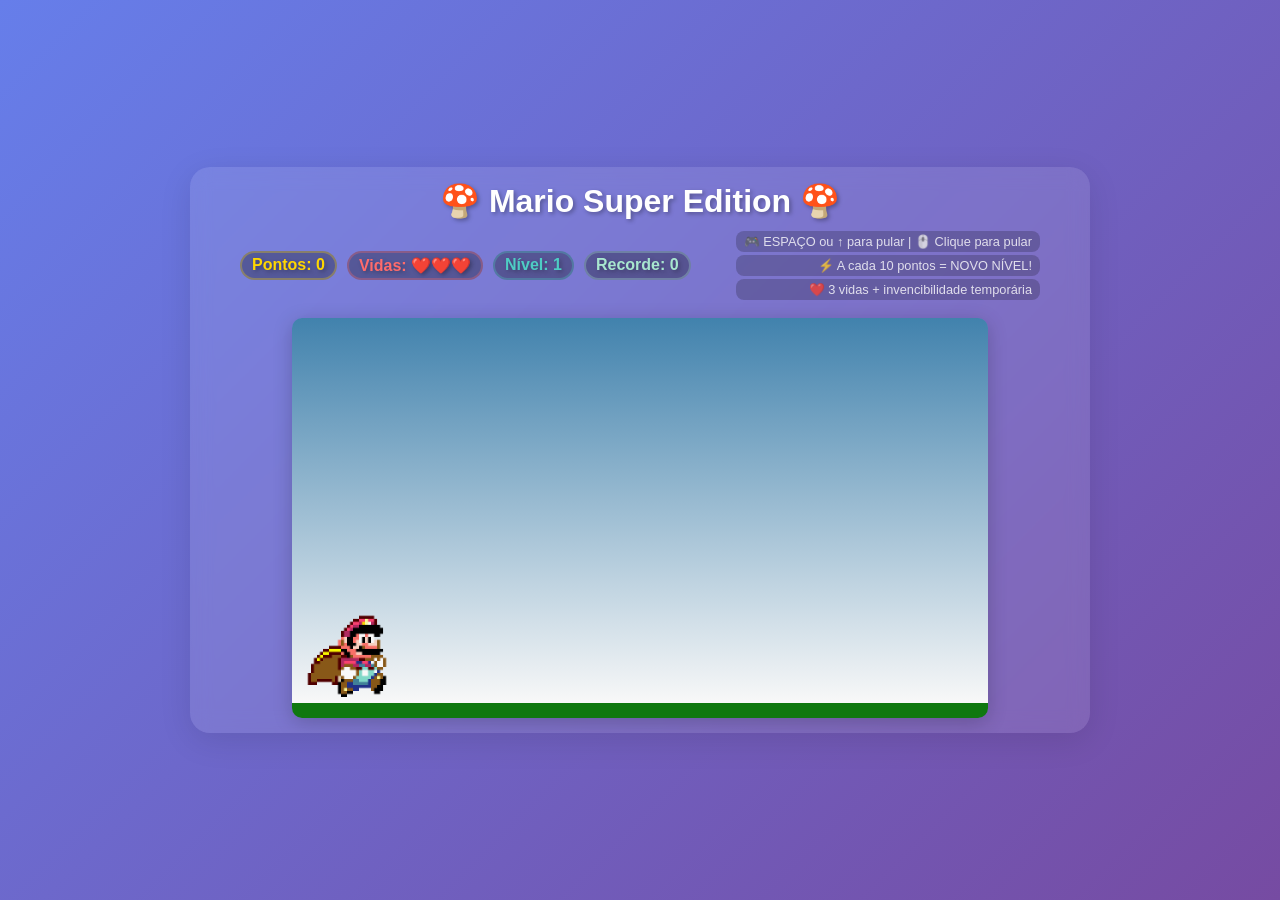
==== index.html @ 89591f47 "MEGA UPDATE - Mario Super Edition!  NOVAS FEATURES IMPLEMENTADAS:  Sistema de High Score persistente" ====
<!doctype html>
<html lang="pt-BR">
  <head>
    <meta charset="UTF-8" />
    <meta name="viewport" content="width=device-width, initial-scale=1.0" />
    <title>Jogo Do Mario - Super Edition</title>
    <script src="js/sounds.js"></script>
    <script src="js/script-super.js" defer></script>
    <link rel="stylesheet" href="css/style.css" />
  </head>
  <body>
    <div class="game-container">
      <div class="game-header">
        <h1>🍄 Mario Super Edition 🍄</h1>
        <div class="game-info">
          <div class="stats">
            <div id="score">Pontos: 0</div>
            <div id="lives">Vidas: ❤️❤️❤️</div>
            <div id="level">Nível: 1</div>
            <div id="high-score">Recorde: 0</div>
          </div>
          <div class="controls">
            <p>🎮 ESPAÇO ou ↑ para pular | 🖱️ Clique para pular</p>
            <p>⚡ A cada 10 pontos = NOVO NÍVEL!</p>
            <p>❤️ 3 vidas + invencibilidade temporária</p>
          </div>
        </div>
      </div>

      <div class="game-board">
        <img src="img/images.png" class="pipe" alt="Cano verde" />
        <img src="img/mario-gif.gif" class="mario" alt="Mario pulando" />
        <img src="img/nuven.gif" class="nuven" alt="Nuvem 1" />
        <img src="img/pngegg (1).png" class="nuven2" alt="Nuvem 2" />
        <img src="img/sol.png" class="sol" alt="Sol" />
      </div>

      <div id="game-over" class="game-over" style="display: none">
        <h2>Game Over!</h2>
        <p>Pontuação final: 0</p>
        <button onclick="resetGame()">Jogar Novamente</button>
      </div>
    </div>
  </body>
</html>
---- css/style.css ----
* {
  margin: 0;
  padding: 0;
  box-sizing: border-box;
}

body {
  font-family: "Arial", sans-serif;
  background: linear-gradient(135deg, #667eea 0%, #764ba2 100%);
  min-height: 100vh;
  display: flex;
  justify-content: center;
  align-items: center;
  margin: 0;
  padding: 10px;
  overflow: hidden;
}

.game-container {
  background: rgba(255, 255, 255, 0.1);
  border-radius: 20px;
  padding: 15px;
  backdrop-filter: blur(10px);
  box-shadow: 0 8px 32px rgba(0, 0, 0, 0.1);
  max-height: 95vh;
  overflow-y: auto;
  width: 100%;
  max-width: 900px;
}

.game-header {
  text-align: center;
  margin-bottom: 15px;
  color: white;
}

.game-header h1 {
  font-size: 2em;
  margin-bottom: 8px;
  text-shadow: 2px 2px 4px rgba(0, 0, 0, 0.3);
}

.game-info {
  display: flex;
  justify-content: space-between;
  align-items: center;
  max-width: 800px;
  margin: 0 auto;
  margin-bottom: 15px;
}

.stats {
  display: flex;
  gap: 10px;
  flex-wrap: wrap;
}

.stats div {
  font-size: 1em;
  font-weight: bold;
  color: #ffd700;
  text-shadow: 2px 2px 4px rgba(0, 0, 0, 0.3);
  background: rgba(0, 0, 0, 0.3);
  padding: 3px 10px;
  border-radius: 15px;
  border: 2px solid rgba(255, 215, 0, 0.3);
}

#lives {
  color: #ff6b6b;
  border-color: rgba(255, 107, 107, 0.3);
}

#level {
  color: #4ecdc4;
  border-color: rgba(78, 205, 196, 0.3);
}

#high-score {
  color: #a8e6cf;
  border-color: rgba(168, 230, 207, 0.3);
}

.controls {
  font-size: 0.8em;
  color: rgba(255, 255, 255, 0.8);
  text-align: right;
}

.controls p {
  margin: 3px 0;
  background: rgba(0, 0, 0, 0.2);
  padding: 3px 8px;
  border-radius: 8px;
}

.game-board {
  width: 80%;
  max-width: 800px;
  height: 400px;
  border-bottom: 15px solid rgb(15, 120, 15);
  margin: 0 auto;
  position: relative;
  overflow: hidden;
  background: linear-gradient(#4182ad, #f8f8f8);
  border-radius: 10px;
  box-shadow: 0 4px 20px rgba(0, 0, 0, 0.2);
  cursor: pointer;
}

.game-over {
  position: absolute;
  top: 50%;
  left: 50%;
  transform: translate(-50%, -50%);
  background: rgba(0, 0, 0, 0.9);
  color: white;
  padding: 30px;
  border-radius: 15px;
  text-align: center;
  z-index: 1000;
}

.game-over h2 {
  font-size: 2em;
  margin-bottom: 15px;
  color: #ff6b6b;
}

.game-over p {
  font-size: 1.2em;
  margin-bottom: 20px;
}

.game-over button {
  background: #4ecdc4;
  color: white;
  border: none;
  padding: 12px 30px;
  font-size: 1.1em;
  border-radius: 25px;
  cursor: pointer;
  transition: all 0.3s ease;
}

.game-over button:hover {
  background: #45b7b0;
  transform: scale(1.05);
}

.nuven {
  width: 60px;
  position: absolute;
  animation: nuven-animation 8s infinite linear;
  right: -60px;
  margin-top: 150px;
}

.nuven2 {
  position: absolute;
  width: 100px;
  height: 60px;
  bottom: 200px;
  left: -100px;
  animation: nuven-animation 12s infinite linear;
}

.sol {
  width: 110px;
  position: relative;
  bottom: 480px;
  left: 10px;
}

.pipe {
  position: absolute;
  bottom: 0;
  width: 60px;
  right: -80px;
  animation: pipe 1.5s infinite linear;
}

@keyframes pipe {
  from {
    right: -80px;
  }

  to {
    right: 100%;
  }
}

.mario {
  width: 110px;
  position: absolute;
  bottom: 0;
}

.jump {
  animation: jump 500ms ease-out;
}

@keyframes jump {
  0% {
    bottom: 0;
  }

  40% {
    bottom: 190px;
  }

  50% {
    bottom: 190px;
  }

  60% {
    bottom: 190px;
  }

  100% {
    bottom: 0;
  }
}

@keyframes nuven-animation {
  from {
    right: -60px;
  }

  to {
    right: 100%;
  }
}

@media (max-width: 768px) {
  body {
    padding: 5px;
  }

  .game-container {
    padding: 10px;
    margin: 5px;
    max-height: 98vh;
  }

  .game-header h1 {
    font-size: 1.5em;
    margin-bottom: 5px;
  }

  .game-info {
    flex-direction: column;
    gap: 10px;
    margin-bottom: 10px;
  }

  .stats {
    justify-content: center;
    gap: 8px;
  }

  .stats div {
    font-size: 0.9em;
    padding: 2px 8px;
  }

  .game-board {
    width: 95%;
    height: 300px;
  }

  .controls {
    font-size: 0.7em;
    text-align: center;
  }

  .controls p {
    font-size: 0.7em;
    margin: 2px 0;
    padding: 2px 6px;
  }
}
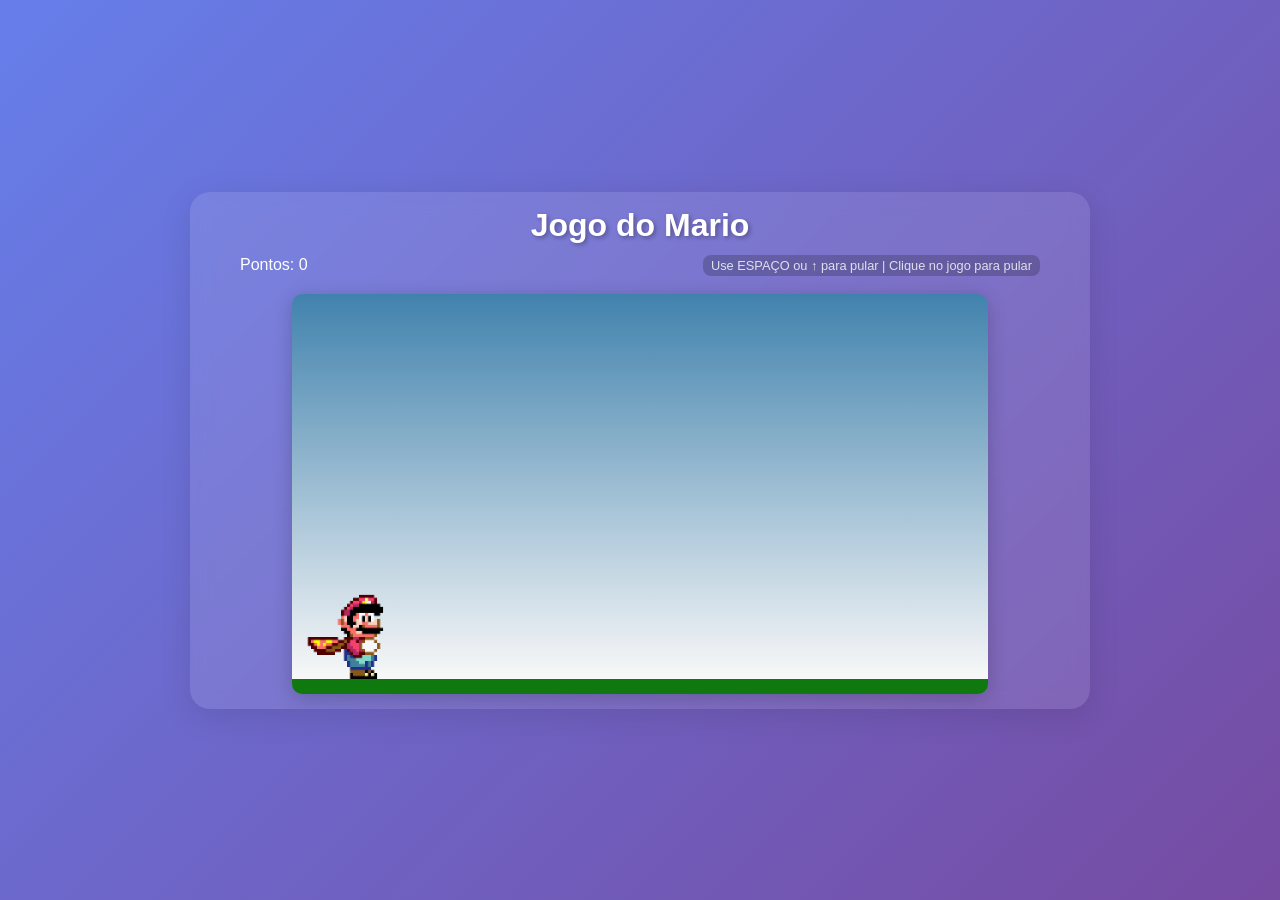
==== commit 845b3cd2: "" ====
--- a/index.html
+++ b/index.html
@@ -3,26 +3,19 @@
   <head>
     <meta charset="UTF-8" />
     <meta name="viewport" content="width=device-width, initial-scale=1.0" />
-    <title>Jogo Do Mario - Super Edition</title>
-    <script src="js/sounds.js"></script>
-    <script src="js/script-super.js" defer></script>
+    <title>Jogo Do Mario</title>
+    <!-- <link rel="icon" type="image/x-icon" href="../img/favicon.ico" /> -->
+    <script src="js/script.js" defer></script>
     <link rel="stylesheet" href="css/style.css" />
   </head>
   <body>
     <div class="game-container">
       <div class="game-header">
-        <h1>🍄 Mario Super Edition 🍄</h1>
+        <h1>Jogo do Mario</h1>
         <div class="game-info">
-          <div class="stats">
-            <div id="score">Pontos: 0</div>
-            <div id="lives">Vidas: ❤️❤️❤️</div>
-            <div id="level">Nível: 1</div>
-            <div id="high-score">Recorde: 0</div>
-          </div>
+          <div id="score">Pontos: 0</div>
           <div class="controls">
-            <p>🎮 ESPAÇO ou ↑ para pular | 🖱️ Clique para pular</p>
-            <p>⚡ A cada 10 pontos = NOVO NÍVEL!</p>
-            <p>❤️ 3 vidas + invencibilidade temporária</p>
+            <p>Use ESPAÇO ou ↑ para pular | Clique no jogo para pular</p>
           </div>
         </div>
       </div>
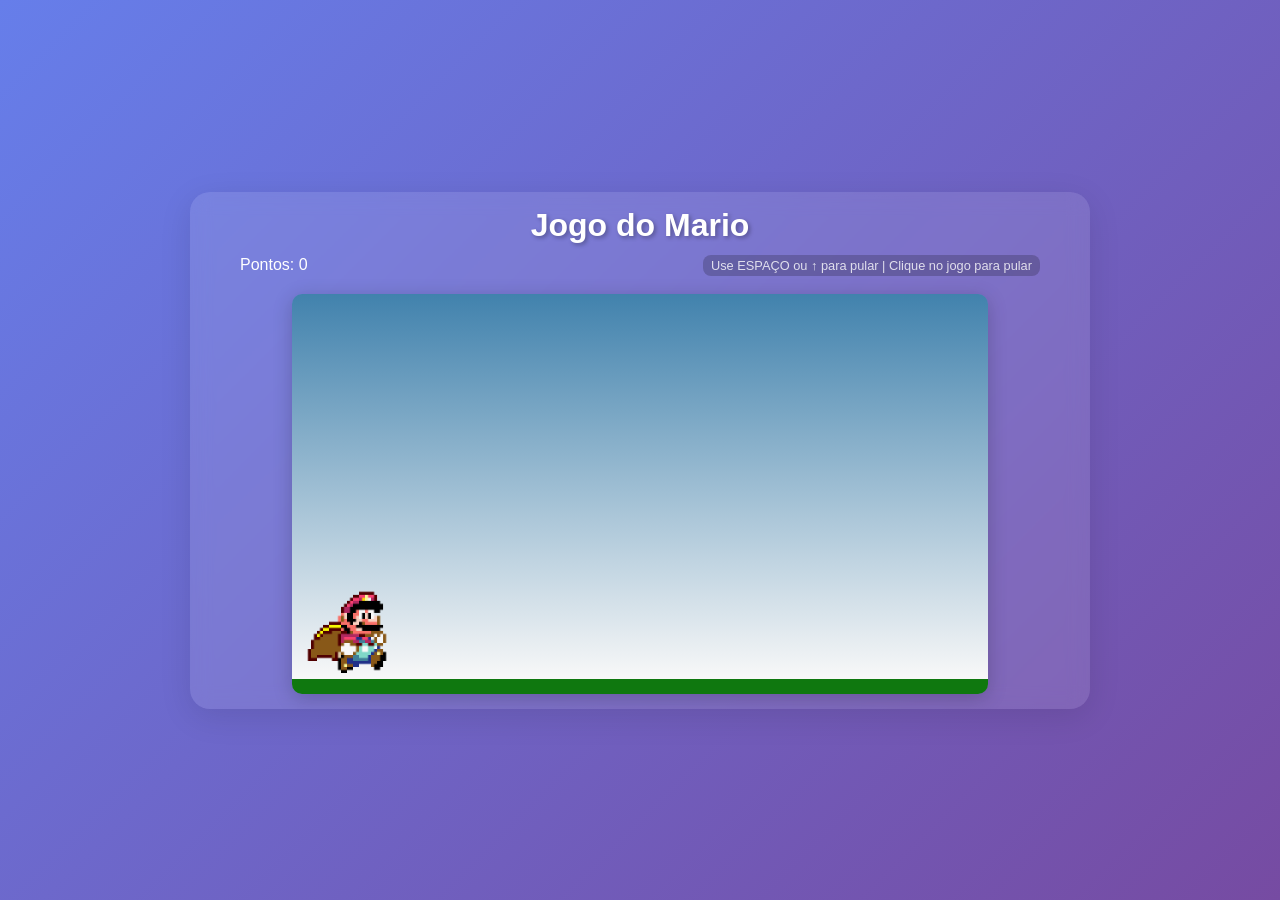
==== commit 7dbc114e: "" ====
--- a/index.html
+++ b/index.html
@@ -4,7 +4,6 @@
     <meta charset="UTF-8" />
     <meta name="viewport" content="width=device-width, initial-scale=1.0" />
     <title>Jogo Do Mario</title>
-    <!-- <link rel="icon" type="image/x-icon" href="../img/favicon.ico" /> -->
     <script src="js/script.js" defer></script>
     <link rel="stylesheet" href="css/style.css" />
   </head>
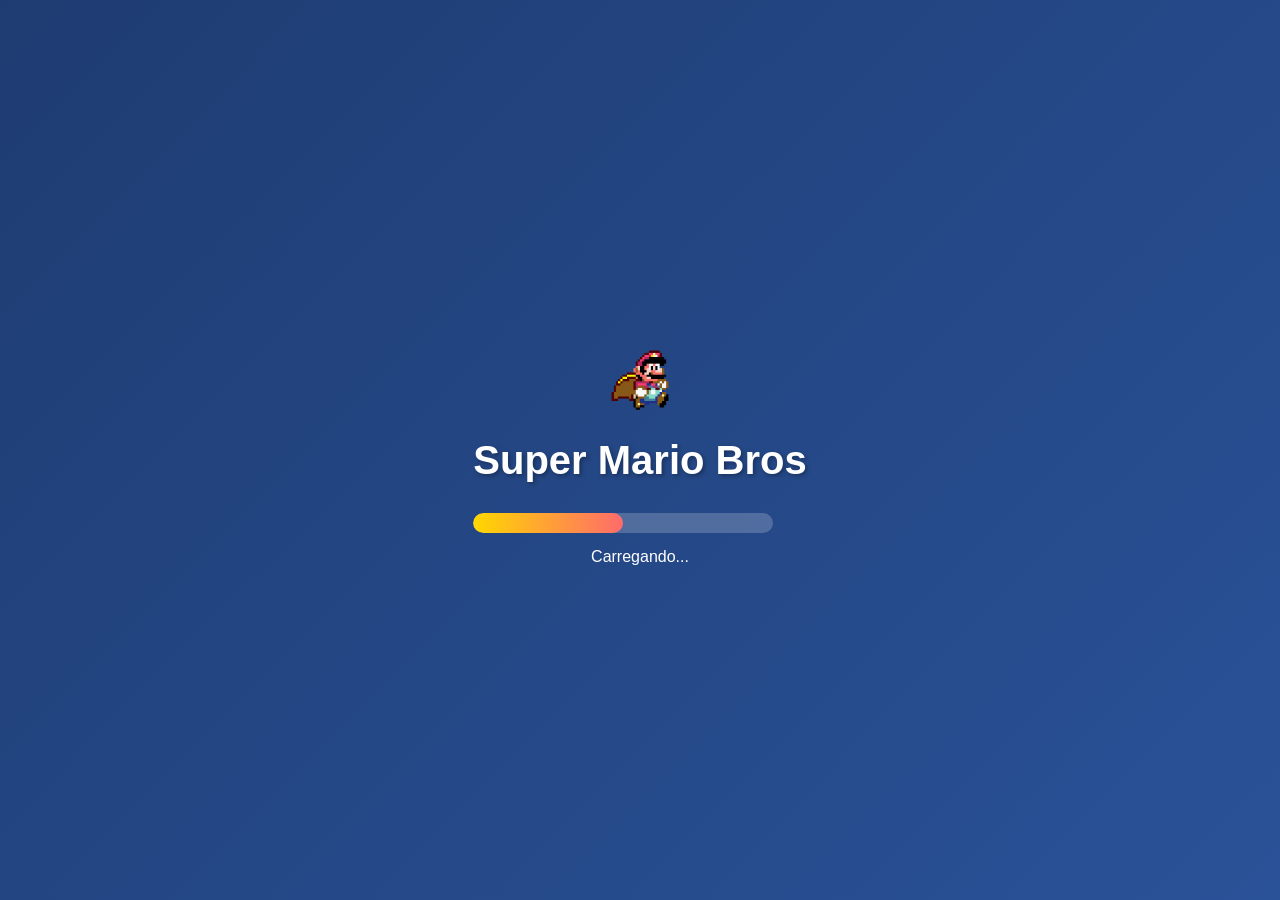
==== commit 4767216c: "" ====
--- a/index.html
+++ b/index.html
@@ -3,35 +3,232 @@
   <head>
     <meta charset="UTF-8" />
     <meta name="viewport" content="width=device-width, initial-scale=1.0" />
-    <title>Jogo Do Mario</title>
-    <script src="js/script.js" defer></script>
-    <link rel="stylesheet" href="css/style.css" />
+    <title>Super Mario Bros - Professional Edition</title>
+    <link rel="stylesheet" href="css/professional.css" />
   </head>
   <body>
-    <div class="game-container">
+    <!-- Loading Screen -->
+    <div id="loading-screen" class="loading-screen">
+      <div class="loading-content">
+        <div class="mario-loading">
+          <img src="img/mario-gif.gif" alt="Mario" />
+        </div>
+        <h1>Super Mario Bros</h1>
+        <div class="loading-bar">
+          <div class="loading-progress"></div>
+        </div>
+        <p>Carregando...</p>
+      </div>
+    </div>
+
+    <!-- Menu Inicial -->
+    <div id="main-menu" class="main-menu" style="display: none">
+      <div class="menu-content">
+        <h1 class="game-title">Super Mario Bros</h1>
+        <p class="subtitle">Professional Edition</p>
+
+        <div class="menu-buttons">
+          <button class="menu-btn primary" onclick="startNewGame()">
+            <span class="btn-icon">🎮</span>
+            Novo Jogo
+          </button>
+          <button class="menu-btn secondary" onclick="showHighScores()">
+            <span class="btn-icon">🏆</span>
+            Recordes
+          </button>
+          <button class="menu-btn secondary" onclick="showSettings()">
+            <span class="btn-icon">⚙️</span>
+            Configurações
+          </button>
+          <button class="menu-btn secondary" onclick="showAchievements()">
+            <span class="btn-icon">🎖️</span>
+            Conquistas
+          </button>
+        </div>
+
+        <div class="menu-stats">
+          <div class="stat-item">
+            <span class="stat-label">Recorde:</span>
+            <span class="stat-value" id="menu-high-score">0</span>
+          </div>
+          <div class="stat-item">
+            <span class="stat-label">Total Jogado:</span>
+            <span class="stat-value" id="total-played">0</span>
+          </div>
+        </div>
+      </div>
+    </div>
+
+    <!-- Pause Menu -->
+    <div id="pause-menu" class="pause-menu" style="display: none">
+      <div class="pause-content">
+        <h2>Jogo Pausado</h2>
+        <div class="pause-buttons">
+          <button class="menu-btn primary" onclick="resumeGame()">
+            <span class="btn-icon">▶️</span>
+            Continuar
+          </button>
+          <button class="menu-btn secondary" onclick="restartGame()">
+            <span class="btn-icon">🔄</span>
+            Reiniciar
+          </button>
+          <button class="menu-btn secondary" onclick="backToMenu()">
+            <span class="btn-icon">🏠</span>
+            Menu Principal
+          </button>
+        </div>
+      </div>
+    </div>
+
+    <!-- Game Container -->
+    <div id="game-container" class="game-container" style="display: none">
       <div class="game-header">
-        <h1>Jogo do Mario</h1>
         <div class="game-info">
-          <div id="score">Pontos: 0</div>
-          <div class="controls">
-            <p>Use ESPAÇO ou ↑ para pular | Clique no jogo para pular</p>
+          <div class="stats">
+            <div id="level">Nível: 1</div>
+            <div id="lives">Vidas: ❤️❤️❤️</div>
+            <div id="coins">Moedas: 0</div>
+            <div id="score">Pontos: 0</div>
+            <div id="high-score">Recorde: 0</div>
+          </div>
+          <div class="game-controls">
+            <button class="control-btn" onclick="togglePause()" title="Pausar">
+              <span>⏸️</span>
+            </button>
+            <button class="control-btn" onclick="toggleSound()" title="Som">
+              <span id="sound-toggle">🔊</span>
+            </button>
           </div>
         </div>
       </div>
 
       <div class="game-board">
+        <!-- Power-ups -->
+        <div id="power-ups-container"></div>
+
+        <!-- Moedas -->
+        <div id="coins-container"></div>
+
+        <!-- Obstáculos -->
         <img src="img/images.png" class="pipe" alt="Cano verde" />
+        <img
+          src="img/pngegg (3).png"
+          class="obstacle"
+          alt="Obstáculo"
+          style="display: none"
+        />
+
+        <!-- Mario -->
         <img src="img/mario-gif.gif" class="mario" alt="Mario pulando" />
+
+        <!-- Elementos de fundo -->
         <img src="img/nuven.gif" class="nuven" alt="Nuvem 1" />
         <img src="img/pngegg (1).png" class="nuven2" alt="Nuvem 2" />
         <img src="img/sol.png" class="sol" alt="Sol" />
-      </div>
-
+
+        <!-- Partículas -->
+        <div id="particles-container"></div>
+      </div>
+
+      <!-- Game Over -->
       <div id="game-over" class="game-over" style="display: none">
         <h2>Game Over!</h2>
-        <p>Pontuação final: 0</p>
-        <button onclick="resetGame()">Jogar Novamente</button>
-      </div>
-    </div>
+        <div class="game-over-stats">
+          <p>Pontuação final: <span id="final-score">0</span></p>
+          <p>Recorde: <span id="final-high-score">0</span></p>
+          <p>Moedas coletadas: <span id="final-coins">0</span></p>
+          <p>Nível alcançado: <span id="final-level">1</span></p>
+        </div>
+        <div class="game-over-buttons">
+          <button onclick="resetGame()">Jogar Novamente</button>
+          <button onclick="backToMenu()">Menu Principal</button>
+        </div>
+      </div>
+    </div>
+
+    <!-- Settings Modal -->
+    <div id="settings-modal" class="modal" style="display: none">
+      <div class="modal-content">
+        <h2>Configurações</h2>
+        <div class="settings-options">
+          <div class="setting-item">
+            <label>Dificuldade:</label>
+            <select id="difficulty-select">
+              <option value="easy">Fácil</option>
+              <option value="normal" selected>Normal</option>
+              <option value="hard">Difícil</option>
+            </select>
+          </div>
+          <div class="setting-item">
+            <label>Volume:</label>
+            <input
+              type="range"
+              id="volume-slider"
+              min="0"
+              max="100"
+              value="50"
+            />
+          </div>
+          <div class="setting-item">
+            <label>Qualidade Gráfica:</label>
+            <select id="quality-select">
+              <option value="low">Baixa</option>
+              <option value="medium" selected>Média</option>
+              <option value="high">Alta</option>
+            </select>
+          </div>
+        </div>
+        <div class="modal-buttons">
+          <button onclick="saveSettings()">Salvar</button>
+          <button onclick="closeSettings()">Cancelar</button>
+        </div>
+      </div>
+    </div>
+
+    <!-- Achievements Modal -->
+    <div id="achievements-modal" class="modal" style="display: none">
+      <div class="modal-content">
+        <h2>Conquistas</h2>
+        <div class="achievements-grid">
+          <div class="achievement" data-achievement="first-jump">
+            <span class="achievement-icon">🦘</span>
+            <h3>Primeiro Pulo</h3>
+            <p>Dê seu primeiro pulo</p>
+            <div class="achievement-progress">
+              <div class="progress-bar"></div>
+            </div>
+          </div>
+          <div class="achievement" data-achievement="coin-collector">
+            <span class="achievement-icon">🪙</span>
+            <h3>Colecionador de Moedas</h3>
+            <p>Colete 50 moedas</p>
+            <div class="achievement-progress">
+              <div class="progress-bar"></div>
+            </div>
+          </div>
+          <div class="achievement" data-achievement="survivor">
+            <span class="achievement-icon">💪</span>
+            <h3>Sobrevivente</h3>
+            <p>Alcance o nível 5</p>
+            <div class="achievement-progress">
+              <div class="progress-bar"></div>
+            </div>
+          </div>
+          <div class="achievement" data-achievement="high-scorer">
+            <span class="achievement-icon">⭐</span>
+            <h3>Mestre da Pontuação</h3>
+            <p>Alcance 100 pontos</p>
+            <div class="achievement-progress">
+              <div class="progress-bar"></div>
+            </div>
+          </div>
+        </div>
+        <div class="modal-buttons">
+          <button onclick="closeAchievements()">Fechar</button>
+        </div>
+      </div>
+    </div>
+
+    <script src="js/professional.js"></script>
   </body>
 </html>
--- a/css/professional.css
+++ b/css/professional.css
@@ -0,0 +1,709 @@
+/* Reset e Estilos Globais */
+* {
+  margin: 0;
+  padding: 0;
+  box-sizing: border-box;
+}
+
+body {
+  font-family: 'Segoe UI', Tahoma, Geneva, Verdana, sans-serif;
+  background: linear-gradient(135deg, #667eea 0%, #764ba2 100%);
+  min-height: 100vh;
+  display: flex;
+  justify-content: center;
+  align-items: center;
+  margin: 0;
+  padding: 10px;
+  overflow: hidden;
+}
+
+/* Loading Screen */
+.loading-screen {
+  position: fixed;
+  top: 0;
+  left: 0;
+  width: 100%;
+  height: 100%;
+  background: linear-gradient(135deg, #1e3c72 0%, #2a5298 100%);
+  display: flex;
+  justify-content: center;
+  align-items: center;
+  z-index: 9999;
+  color: white;
+}
+
+.loading-content {
+  text-align: center;
+  animation: fadeIn 1s ease-in;
+}
+
+.mario-loading img {
+  width: 80px;
+  height: 80px;
+  margin-bottom: 20px;
+  animation: bounce 1s infinite;
+}
+
+.loading-content h1 {
+  font-size: 2.5em;
+  margin-bottom: 30px;
+  text-shadow: 2px 2px 4px rgba(0, 0, 0, 0.3);
+}
+
+.loading-bar {
+  width: 300px;
+  height: 20px;
+  background: rgba(255, 255, 255, 0.2);
+  border-radius: 10px;
+  overflow: hidden;
+  margin-bottom: 15px;
+}
+
+.loading-progress {
+  height: 100%;
+  background: linear-gradient(90deg, #ffd700, #ff6b6b);
+  border-radius: 10px;
+  animation: loadingProgress 2s ease-in-out;
+  width: 0%;
+}
+
+/* Menu Principal */
+.main-menu {
+  position: fixed;
+  top: 0;
+  left: 0;
+  width: 100%;
+  height: 100%;
+  background: linear-gradient(135deg, #1e3c72 0%, #2a5298 100%);
+  display: flex;
+  justify-content: center;
+  align-items: center;
+  z-index: 1000;
+}
+
+.menu-content {
+  text-align: center;
+  color: white;
+  max-width: 500px;
+  padding: 20px;
+}
+
+.game-title {
+  font-size: 3em;
+  margin-bottom: 10px;
+  text-shadow: 3px 3px 6px rgba(0, 0, 0, 0.3);
+  animation: titleGlow 2s ease-in-out infinite alternate;
+}
+
+.subtitle {
+  font-size: 1.2em;
+  margin-bottom: 40px;
+  opacity: 0.8;
+}
+
+.menu-buttons {
+  display: flex;
+  flex-direction: column;
+  gap: 15px;
+  margin-bottom: 40px;
+}
+
+.menu-btn {
+  background: rgba(255, 255, 255, 0.1);
+  border: 2px solid rgba(255, 255, 255, 0.3);
+  color: white;
+  padding: 15px 30px;
+  font-size: 1.1em;
+  border-radius: 25px;
+  cursor: pointer;
+  transition: all 0.3s ease;
+  display: flex;
+  align-items: center;
+  justify-content: center;
+  gap: 10px;
+  backdrop-filter: blur(10px);
+}
+
+.menu-btn:hover {
+  background: rgba(255, 255, 255, 0.2);
+  transform: translateY(-2px);
+  box-shadow: 0 5px 15px rgba(0, 0, 0, 0.2);
+}
+
+.menu-btn.primary {
+  background: linear-gradient(135deg, #ff6b6b, #ffd700);
+  border: none;
+  font-weight: bold;
+}
+
+.menu-btn.primary:hover {
+  background: linear-gradient(135deg, #ff5252, #ffcc00);
+}
+
+.btn-icon {
+  font-size: 1.2em;
+}
+
+.menu-stats {
+  display: flex;
+  justify-content: space-around;
+  background: rgba(0, 0, 0, 0.2);
+  padding: 20px;
+  border-radius: 15px;
+  backdrop-filter: blur(10px);
+}
+
+.stat-item {
+  text-align: center;
+}
+
+.stat-label {
+  display: block;
+  font-size: 0.9em;
+  opacity: 0.8;
+  margin-bottom: 5px;
+}
+
+.stat-value {
+  font-size: 1.3em;
+  font-weight: bold;
+  color: #ffd700;
+}
+
+/* Pause Menu */
+.pause-menu {
+  position: fixed;
+  top: 0;
+  left: 0;
+  width: 100%;
+  height: 100%;
+  background: rgba(0, 0, 0, 0.8);
+  display: flex;
+  justify-content: center;
+  align-items: center;
+  z-index: 2000;
+  backdrop-filter: blur(5px);
+}
+
+.pause-content {
+  background: rgba(255, 255, 255, 0.1);
+  padding: 40px;
+  border-radius: 20px;
+  text-align: center;
+  color: white;
+  backdrop-filter: blur(10px);
+}
+
+.pause-content h2 {
+  font-size: 2em;
+  margin-bottom: 30px;
+}
+
+.pause-buttons {
+  display: flex;
+  flex-direction: column;
+  gap: 15px;
+}
+
+/* Game Container */
+.game-container {
+  background: rgba(255, 255, 255, 0.1);
+  border-radius: 20px;
+  padding: 15px;
+  backdrop-filter: blur(10px);
+  box-shadow: 0 8px 32px rgba(0, 0, 0, 0.1);
+  max-height: 95vh;
+  overflow-y: auto;
+  width: 100%;
+  max-width: 900px;
+}
+
+.game-header {
+  text-align: center;
+  margin-bottom: 15px;
+  color: white;
+}
+
+.game-info {
+  display: flex;
+  justify-content: space-between;
+  align-items: center;
+  max-width: 800px;
+  margin: 0 auto;
+  margin-bottom: 15px;
+}
+
+.stats {
+  display: flex;
+  gap: 10px;
+  flex-wrap: wrap;
+}
+
+.stats div {
+  font-size: 0.9em;
+  font-weight: bold;
+  color: #ffd700;
+  text-shadow: 2px 2px 4px rgba(0, 0, 0, 0.3);
+  background: rgba(0, 0, 0, 0.3);
+  padding: 5px 12px;
+  border-radius: 15px;
+  border: 2px solid rgba(255, 215, 0, 0.3);
+}
+
+#lives {
+  color: #ff6b6b;
+  border-color: rgba(255, 107, 107, 0.3);
+}
+
+#level {
+  color: #4ecdc4;
+  border-color: rgba(78, 205, 196, 0.3);
+}
+
+#coins {
+  color: #ffa500;
+  border-color: rgba(255, 165, 0, 0.3);
+}
+
+#high-score {
+  color: #a8e6cf;
+  border-color: rgba(168, 230, 207, 0.3);
+}
+
+.game-controls {
+  display: flex;
+  gap: 10px;
+}
+
+.control-btn {
+  background: rgba(255, 255, 255, 0.1);
+  border: 2px solid rgba(255, 255, 255, 0.3);
+  color: white;
+  width: 40px;
+  height: 40px;
+  border-radius: 50%;
+  cursor: pointer;
+  transition: all 0.3s ease;
+  display: flex;
+  align-items: center;
+  justify-content: center;
+  font-size: 1.2em;
+}
+
+.control-btn:hover {
+  background: rgba(255, 255, 255, 0.2);
+  transform: scale(1.1);
+}
+
+/* Game Board */
+.game-board {
+  width: 80%;
+  max-width: 800px;
+  height: 400px;
+  border-bottom: 15px solid rgb(15, 120, 15);
+  margin: 0 auto;
+  position: relative;
+  overflow: hidden;
+  background: linear-gradient(#4182ad, #f8f8f8);
+  border-radius: 10px;
+  box-shadow: 0 4px 20px rgba(0, 0, 0, 0.2);
+  cursor: pointer;
+}
+
+/* Power-ups e Moedas */
+#power-ups-container, #coins-container, #particles-container {
+  position: absolute;
+  width: 100%;
+  height: 100%;
+  pointer-events: none;
+}
+
+.power-up {
+  position: absolute;
+  width: 30px;
+  height: 30px;
+  animation: powerUpFloat 3s infinite ease-in-out;
+}
+
+.coin {
+  position: absolute;
+  width: 20px;
+  height: 20px;
+  background: gold;
+  border-radius: 50%;
+  animation: coinSpin 2s infinite linear;
+  box-shadow: 0 0 10px rgba(255, 215, 0, 0.5);
+}
+
+.particle {
+  position: absolute;
+  width: 4px;
+  height: 4px;
+  background: #ffd700;
+  border-radius: 50%;
+  pointer-events: none;
+  animation: particleFade 1s ease-out forwards;
+}
+
+/* Elementos do Jogo */
+.pipe {
+  position: absolute;
+  bottom: 0;
+  width: 60px;
+  right: -80px;
+  animation: pipe 1.5s infinite linear;
+}
+
+.obstacle {
+  position: absolute;
+  bottom: 0;
+  width: 50px;
+  right: -80px;
+  animation: obstacle 2s infinite linear;
+}
+
+.mario {
+  width: 110px;
+  position: absolute;
+  bottom: 0;
+  transition: transform 0.1s ease;
+}
+
+.nuven {
+  width: 60px;
+  position: absolute;
+  animation: nuven-animation 8s infinite linear;
+  right: -60px;
+  margin-top: 150px;
+}
+
+.nuven2 {
+  position: absolute;
+  width: 100px;
+  height: 60px;
+  bottom: 200px;
+  left: -100px;
+  animation: nuven-animation 12s infinite linear;
+}
+
+.sol {
+  width: 110px;
+  position: relative;
+  bottom: 480px;
+  left: 10px;
+}
+
+/* Animações */
+@keyframes fadeIn {
+  from { opacity: 0; }
+  to { opacity: 1; }
+}
+
+@keyframes loadingProgress {
+  from { width: 0%; }
+  to { width: 100%; }
+}
+
+@keyframes titleGlow {
+  from { text-shadow: 3px 3px 6px rgba(0, 0, 0, 0.3); }
+  to { text-shadow: 3px 3px 20px rgba(255, 215, 0, 0.5); }
+}
+
+@keyframes bounce {
+  0%, 100% { transform: translateY(0); }
+  50% { transform: translateY(-20px); }
+}
+
+@keyframes powerUpFloat {
+  0%, 100% { transform: translateY(0); }
+  50% { transform: translateY(-10px); }
+}
+
+@keyframes coinSpin {
+  from { transform: rotateY(0deg); }
+  to { transform: rotateY(360deg); }
+}
+
+@keyframes particleFade {
+  from { 
+    opacity: 1;
+    transform: scale(1);
+  }
+  to { 
+    opacity: 0;
+    transform: scale(0.5) translateY(-30px);
+  }
+}
+
+@keyframes pipe {
+  from { right: -80px; }
+  to { right: 100%; }
+}
+
+@keyframes obstacle {
+  from { right: -80px; }
+  to { right: 100%; }
+}
+
+@keyframes nuven-animation {
+  from { right: -60px; }
+  to { right: 100%; }
+}
+
+@keyframes jump {
+  0% { bottom: 0; }
+  40% { bottom: 190px; }
+  50% { bottom: 190px; }
+  60% { bottom: 190px; }
+  100% { bottom: 0; }
+}
+
+.jump {
+  animation: jump 500ms ease-out;
+}
+
+/* Game Over */
+.game-over {
+  position: absolute;
+  top: 50%;
+  left: 50%;
+  transform: translate(-50%, -50%);
+  background: rgba(0, 0, 0, 0.9);
+  color: white;
+  padding: 30px;
+  border-radius: 15px;
+  text-align: center;
+  z-index: 1000;
+  backdrop-filter: blur(10px);
+}
+
+.game-over h2 {
+  font-size: 2em;
+  margin-bottom: 15px;
+  color: #ff6b6b;
+}
+
+.game-over-stats {
+  margin-bottom: 20px;
+}
+
+.game-over-stats p {
+  margin: 5px 0;
+  font-size: 1.1em;
+}
+
+.game-over-buttons {
+  display: flex;
+  gap: 15px;
+  justify-content: center;
+}
+
+.game-over button {
+  background: #4ecdc4;
+  color: white;
+  border: none;
+  padding: 12px 30px;
+  font-size: 1.1em;
+  border-radius: 25px;
+  cursor: pointer;
+  transition: all 0.3s ease;
+}
+
+.game-over button:hover {
+  background: #45b7b0;
+  transform: scale(1.05);
+}
+
+/* Modais */
+.modal {
+  position: fixed;
+  top: 0;
+  left: 0;
+  width: 100%;
+  height: 100%;
+  background: rgba(0, 0, 0, 0.8);
+  display: flex;
+  justify-content: center;
+  align-items: center;
+  z-index: 3000;
+  backdrop-filter: blur(5px);
+}
+
+.modal-content {
+  background: rgba(255, 255, 255, 0.1);
+  padding: 30px;
+  border-radius: 20px;
+  color: white;
+  max-width: 600px;
+  width: 90%;
+  max-height: 80vh;
+  overflow-y: auto;
+  backdrop-filter: blur(10px);
+}
+
+.modal-content h2 {
+  font-size: 1.8em;
+  margin-bottom: 20px;
+  text-align: center;
+}
+
+.settings-options {
+  margin-bottom: 30px;
+}
+
+.setting-item {
+  display: flex;
+  justify-content: space-between;
+  align-items: center;
+  margin-bottom: 15px;
+  padding: 10px;
+  background: rgba(255, 255, 255, 0.1);
+  border-radius: 10px;
+}
+
+.setting-item label {
+  font-weight: bold;
+}
+
+.setting-item select,
+.setting-item input {
+  background: rgba(255, 255, 255, 0.2);
+  border: 1px solid rgba(255, 255, 255, 0.3);
+  color: white;
+  padding: 8px;
+  border-radius: 5px;
+}
+
+.modal-buttons {
+  display: flex;
+  gap: 15px;
+  justify-content: center;
+}
+
+.modal-buttons button {
+  background: #4ecdc4;
+  color: white;
+  border: none;
+  padding: 10px 25px;
+  border-radius: 20px;
+  cursor: pointer;
+  transition: all 0.3s ease;
+}
+
+.modal-buttons button:hover {
+  background: #45b7b0;
+  transform: scale(1.05);
+}
+
+/* Conquistas */
+.achievements-grid {
+  display: grid;
+  grid-template-columns: repeat(auto-fit, minmax(200px, 1fr));
+  gap: 20px;
+  margin-bottom: 30px;
+}
+
+.achievement {
+  background: rgba(255, 255, 255, 0.1);
+  padding: 20px;
+  border-radius: 15px;
+  text-align: center;
+  transition: all 0.3s ease;
+}
+
+.achievement.unlocked {
+  background: rgba(255, 215, 0, 0.2);
+  border: 2px solid rgba(255, 215, 0, 0.5);
+}
+
+.achievement:hover {
+  transform: translateY(-5px);
+}
+
+.achievement-icon {
+  font-size: 2em;
+  display: block;
+  margin-bottom: 10px;
+}
+
+.achievement h3 {
+  font-size: 1.1em;
+  margin-bottom: 5px;
+}
+
+.achievement p {
+  font-size: 0.9em;
+  opacity: 0.8;
+  margin-bottom: 10px;
+}
+
+.achievement-progress {
+  width: 100%;
+  height: 8px;
+  background: rgba(255, 255, 255, 0.2);
+  border-radius: 4px;
+  overflow: hidden;
+}
+
+.progress-bar {
+  height: 100%;
+  background: linear-gradient(90deg, #ffd700, #ff6b6b);
+  border-radius: 4px;
+  transition: width 0.3s ease;
+  width: 0%;
+}
+
+/* Responsivo */
+@media (max-width: 768px) {
+  body {
+    padding: 5px;
+  }
+
+  .game-container {
+    padding: 10px;
+    margin: 5px;
+    max-height: 98vh;
+  }
+
+  .game-title {
+    font-size: 2em;
+  }
+
+  .menu-buttons {
+    gap: 10px;
+  }
+
+  .menu-btn {
+    padding: 12px 20px;
+    font-size: 1em;
+  }
+
+  .game-info {
+    flex-direction: column;
+    gap: 10px;
+    margin-bottom: 10px;
+  }
+
+  .stats {
+    justify-content: center;
+    gap: 8px;
+  }
+
+  .stats div {
+    font-size: 0.8em;
+    padding: 3px 8px;
+  }
+
+  .game-board {
+    width: 95%;
+    height: 300px;
+  }
+
+  .achievements-grid {
+    grid-template-columns: 1fr;
+  }
+
+  .modal-content {
+    padding: 20px;
+  }
+}
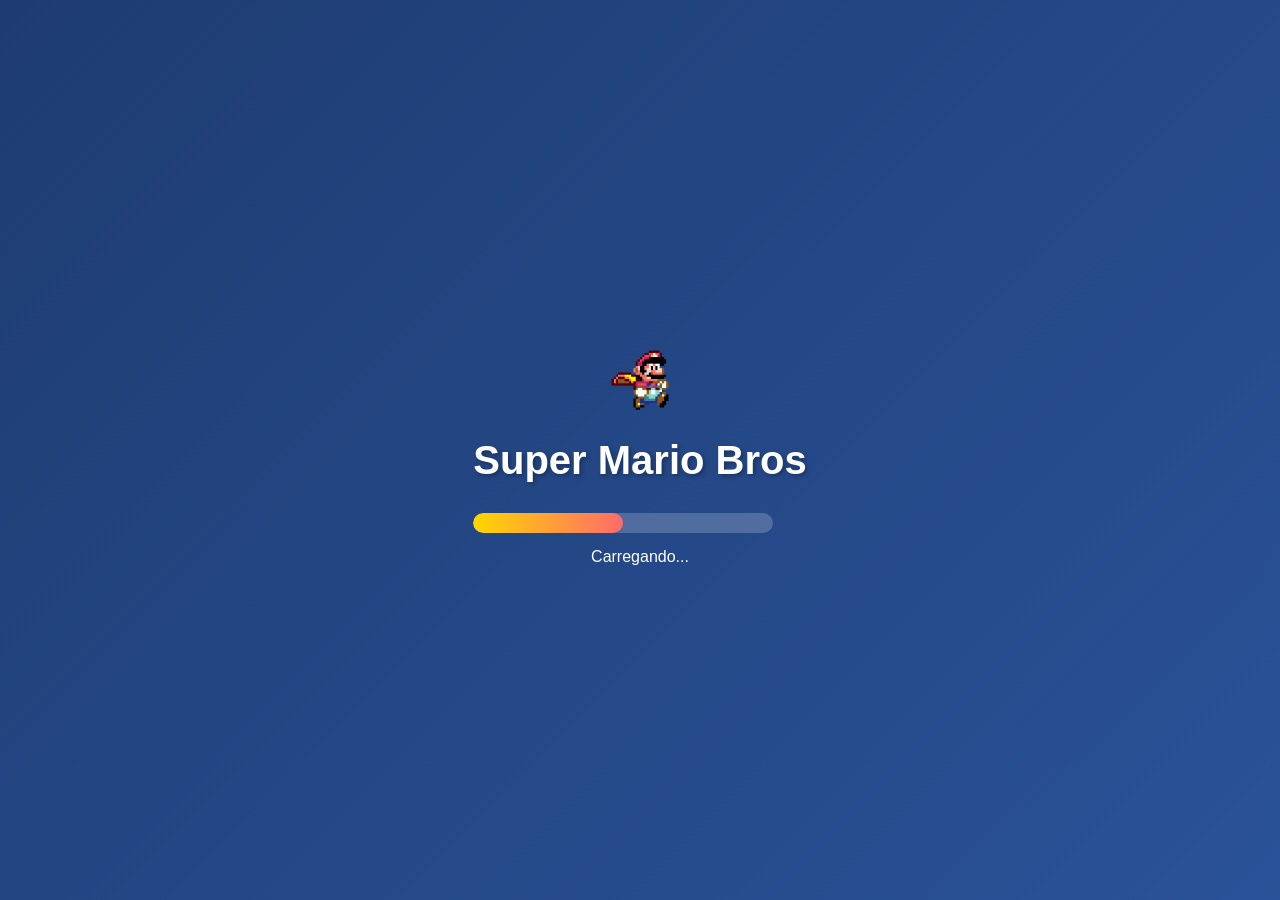
==== commit 0518a672: "" ====
--- a/index.html
+++ b/index.html
@@ -22,11 +22,11 @@
     </div>
 
     <!-- Menu Inicial -->
-    <div id="main-menu" class="main-menu" style="display: none">
+    <div id="main-menu" class="main-menu" style="display: none;">
       <div class="menu-content">
         <h1 class="game-title">Super Mario Bros</h1>
         <p class="subtitle">Professional Edition</p>
-
+        
         <div class="menu-buttons">
           <button class="menu-btn primary" onclick="startNewGame()">
             <span class="btn-icon">🎮</span>
@@ -45,7 +45,7 @@
             Conquistas
           </button>
         </div>
-
+        
         <div class="menu-stats">
           <div class="stat-item">
             <span class="stat-label">Recorde:</span>
@@ -60,7 +60,7 @@
     </div>
 
     <!-- Pause Menu -->
-    <div id="pause-menu" class="pause-menu" style="display: none">
+    <div id="pause-menu" class="pause-menu" style="display: none;">
       <div class="pause-content">
         <h2>Jogo Pausado</h2>
         <div class="pause-buttons">
@@ -81,7 +81,7 @@
     </div>
 
     <!-- Game Container -->
-    <div id="game-container" class="game-container" style="display: none">
+    <div id="game-container" class="game-container" style="display: none;">
       <div class="game-header">
         <div class="game-info">
           <div class="stats">
@@ -105,27 +105,22 @@
       <div class="game-board">
         <!-- Power-ups -->
         <div id="power-ups-container"></div>
-
+        
         <!-- Moedas -->
         <div id="coins-container"></div>
-
+        
         <!-- Obstáculos -->
         <img src="img/images.png" class="pipe" alt="Cano verde" />
-        <img
-          src="img/pngegg (3).png"
-          class="obstacle"
-          alt="Obstáculo"
-          style="display: none"
-        />
-
+        <img src="img/pngegg (3).png" class="obstacle" alt="Obstáculo" style="display: none;" />
+        
         <!-- Mario -->
         <img src="img/mario-gif.gif" class="mario" alt="Mario pulando" />
-
+        
         <!-- Elementos de fundo -->
         <img src="img/nuven.gif" class="nuven" alt="Nuvem 1" />
         <img src="img/pngegg (1).png" class="nuven2" alt="Nuvem 2" />
         <img src="img/sol.png" class="sol" alt="Sol" />
-
+        
         <!-- Partículas -->
         <div id="particles-container"></div>
       </div>
@@ -147,7 +142,7 @@
     </div>
 
     <!-- Settings Modal -->
-    <div id="settings-modal" class="modal" style="display: none">
+    <div id="settings-modal" class="modal" style="display: none;">
       <div class="modal-content">
         <h2>Configurações</h2>
         <div class="settings-options">
@@ -161,13 +156,7 @@
           </div>
           <div class="setting-item">
             <label>Volume:</label>
-            <input
-              type="range"
-              id="volume-slider"
-              min="0"
-              max="100"
-              value="50"
-            />
+            <input type="range" id="volume-slider" min="0" max="100" value="50">
           </div>
           <div class="setting-item">
             <label>Qualidade Gráfica:</label>
@@ -186,7 +175,7 @@
     </div>
 
     <!-- Achievements Modal -->
-    <div id="achievements-modal" class="modal" style="display: none">
+    <div id="achievements-modal" class="modal" style="display: none;">
       <div class="modal-content">
         <h2>Conquistas</h2>
         <div class="achievements-grid">
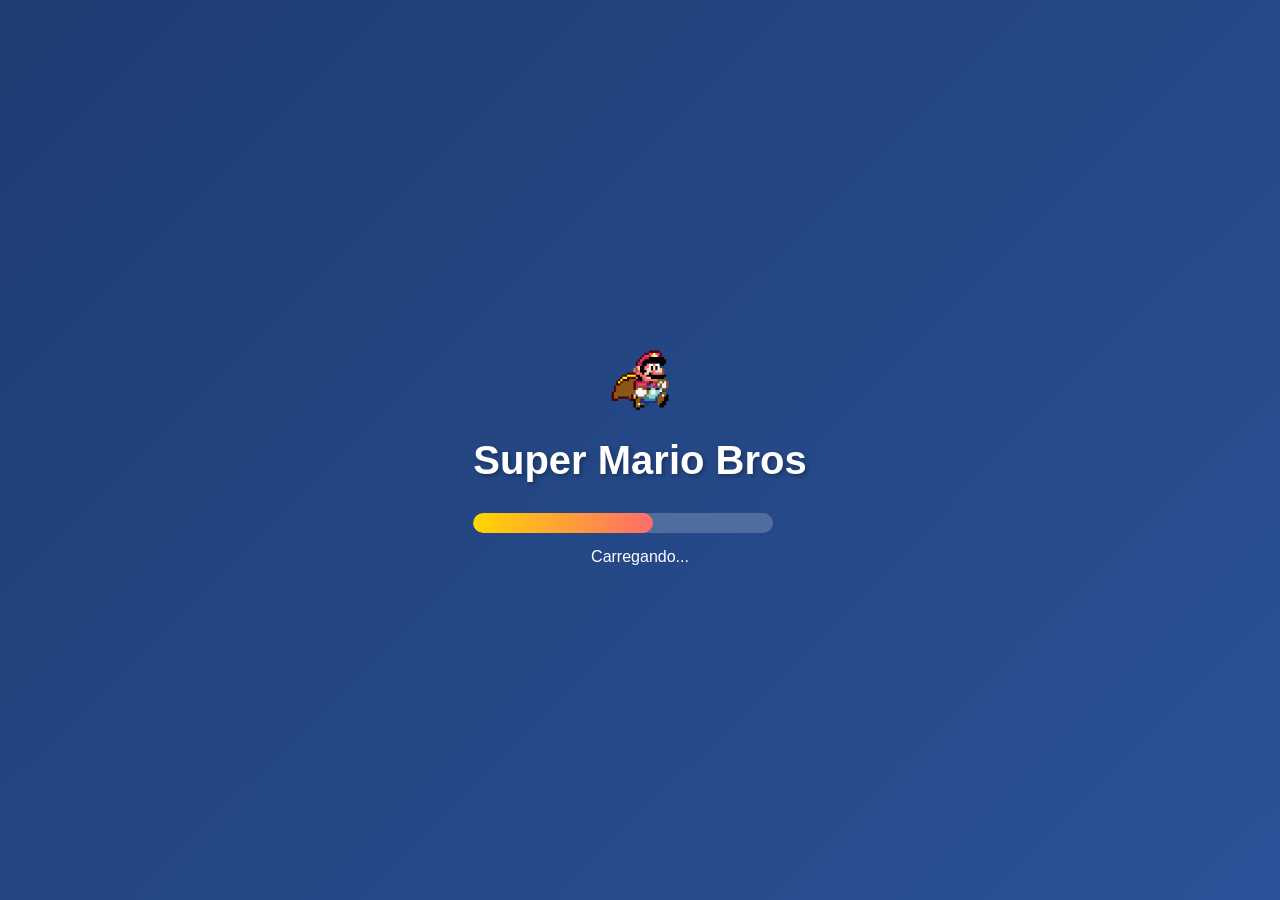
==== commit 5ec47a45: "" ====
--- a/index.html
+++ b/index.html
@@ -2,7 +2,10 @@
 <html lang="pt-BR">
   <head>
     <meta charset="UTF-8" />
-    <meta name="viewport" content="width=device-width, initial-scale=1.0" />
+    <meta
+      name="viewport"
+      content="width=device-width, initial-scale=1.0, maximum-scale=1.0, user-scalable=no"
+    />
     <title>Super Mario Bros - Professional Edition</title>
     <link rel="stylesheet" href="css/professional.css" />
   </head>
@@ -22,11 +25,11 @@
     </div>
 
     <!-- Menu Inicial -->
-    <div id="main-menu" class="main-menu" style="display: none;">
+    <div id="main-menu" class="main-menu" style="display: none">
       <div class="menu-content">
         <h1 class="game-title">Super Mario Bros</h1>
         <p class="subtitle">Professional Edition</p>
-        
+
         <div class="menu-buttons">
           <button class="menu-btn primary" onclick="startNewGame()">
             <span class="btn-icon">🎮</span>
@@ -45,7 +48,7 @@
             Conquistas
           </button>
         </div>
-        
+
         <div class="menu-stats">
           <div class="stat-item">
             <span class="stat-label">Recorde:</span>
@@ -60,7 +63,7 @@
     </div>
 
     <!-- Pause Menu -->
-    <div id="pause-menu" class="pause-menu" style="display: none;">
+    <div id="pause-menu" class="pause-menu" style="display: none">
       <div class="pause-content">
         <h2>Jogo Pausado</h2>
         <div class="pause-buttons">
@@ -81,7 +84,7 @@
     </div>
 
     <!-- Game Container -->
-    <div id="game-container" class="game-container" style="display: none;">
+    <div id="game-container" class="game-container" style="display: none">
       <div class="game-header">
         <div class="game-info">
           <div class="stats">
@@ -105,22 +108,27 @@
       <div class="game-board">
         <!-- Power-ups -->
         <div id="power-ups-container"></div>
-        
+
         <!-- Moedas -->
         <div id="coins-container"></div>
-        
+
         <!-- Obstáculos -->
         <img src="img/images.png" class="pipe" alt="Cano verde" />
-        <img src="img/pngegg (3).png" class="obstacle" alt="Obstáculo" style="display: none;" />
-        
+        <img
+          src="img/pngegg (3).png"
+          class="obstacle"
+          alt="Obstáculo"
+          style="display: none"
+        />
+
         <!-- Mario -->
         <img src="img/mario-gif.gif" class="mario" alt="Mario pulando" />
-        
+
         <!-- Elementos de fundo -->
         <img src="img/nuven.gif" class="nuven" alt="Nuvem 1" />
         <img src="img/pngegg (1).png" class="nuven2" alt="Nuvem 2" />
         <img src="img/sol.png" class="sol" alt="Sol" />
-        
+
         <!-- Partículas -->
         <div id="particles-container"></div>
       </div>
@@ -142,7 +150,7 @@
     </div>
 
     <!-- Settings Modal -->
-    <div id="settings-modal" class="modal" style="display: none;">
+    <div id="settings-modal" class="modal" style="display: none">
       <div class="modal-content">
         <h2>Configurações</h2>
         <div class="settings-options">
@@ -156,7 +164,13 @@
           </div>
           <div class="setting-item">
             <label>Volume:</label>
-            <input type="range" id="volume-slider" min="0" max="100" value="50">
+            <input
+              type="range"
+              id="volume-slider"
+              min="0"
+              max="100"
+              value="50"
+            />
           </div>
           <div class="setting-item">
             <label>Qualidade Gráfica:</label>
@@ -175,7 +189,7 @@
     </div>
 
     <!-- Achievements Modal -->
-    <div id="achievements-modal" class="modal" style="display: none;">
+    <div id="achievements-modal" class="modal" style="display: none">
       <div class="modal-content">
         <h2>Conquistas</h2>
         <div class="achievements-grid">
--- a/css/professional.css
+++ b/css/professional.css
@@ -6,7 +6,7 @@
 }
 
 body {
-  font-family: 'Segoe UI', Tahoma, Geneva, Verdana, sans-serif;
+  font-family: "Segoe UI", Tahoma, Geneva, Verdana, sans-serif;
   background: linear-gradient(135deg, #667eea 0%, #764ba2 100%);
   min-height: 100vh;
   display: flex;
@@ -311,7 +311,9 @@
 }
 
 /* Power-ups e Moedas */
-#power-ups-container, #coins-container, #particles-container {
+#power-ups-container,
+#coins-container,
+#particles-container {
   position: absolute;
   width: 100%;
   height: 100%;
@@ -395,67 +397,115 @@
 
 /* Animações */
 @keyframes fadeIn {
-  from { opacity: 0; }
-  to { opacity: 1; }
+  from {
+    opacity: 0;
+  }
+  to {
+    opacity: 1;
+  }
 }
 
 @keyframes loadingProgress {
-  from { width: 0%; }
-  to { width: 100%; }
+  from {
+    width: 0%;
+  }
+  to {
+    width: 100%;
+  }
 }
 
 @keyframes titleGlow {
-  from { text-shadow: 3px 3px 6px rgba(0, 0, 0, 0.3); }
-  to { text-shadow: 3px 3px 20px rgba(255, 215, 0, 0.5); }
+  from {
+    text-shadow: 3px 3px 6px rgba(0, 0, 0, 0.3);
+  }
+  to {
+    text-shadow: 3px 3px 20px rgba(255, 215, 0, 0.5);
+  }
 }
 
 @keyframes bounce {
-  0%, 100% { transform: translateY(0); }
-  50% { transform: translateY(-20px); }
+  0%,
+  100% {
+    transform: translateY(0);
+  }
+  50% {
+    transform: translateY(-20px);
+  }
 }
 
 @keyframes powerUpFloat {
-  0%, 100% { transform: translateY(0); }
-  50% { transform: translateY(-10px); }
+  0%,
+  100% {
+    transform: translateY(0);
+  }
+  50% {
+    transform: translateY(-10px);
+  }
 }
 
 @keyframes coinSpin {
-  from { transform: rotateY(0deg); }
-  to { transform: rotateY(360deg); }
+  from {
+    transform: rotateY(0deg);
+  }
+  to {
+    transform: rotateY(360deg);
+  }
 }
 
 @keyframes particleFade {
-  from { 
+  from {
     opacity: 1;
     transform: scale(1);
   }
-  to { 
+  to {
     opacity: 0;
     transform: scale(0.5) translateY(-30px);
   }
 }
 
 @keyframes pipe {
-  from { right: -80px; }
-  to { right: 100%; }
+  from {
+    right: -80px;
+  }
+  to {
+    right: 100%;
+  }
 }
 
 @keyframes obstacle {
-  from { right: -80px; }
-  to { right: 100%; }
+  from {
+    right: -80px;
+  }
+  to {
+    right: 100%;
+  }
 }
 
 @keyframes nuven-animation {
-  from { right: -60px; }
-  to { right: 100%; }
+  from {
+    right: -60px;
+  }
+  to {
+    right: 100%;
+  }
 }
 
 @keyframes jump {
-  0% { bottom: 0; }
-  40% { bottom: 190px; }
-  50% { bottom: 190px; }
-  60% { bottom: 190px; }
-  100% { bottom: 0; }
+  0% {
+    bottom: 0;
+  }
+  40% {
+    bottom: 190px;
+  }
+  50% {
+    bottom: 190px;
+  }
+  60% {
+    bottom: 190px;
+  }
+  100% {
+    bottom: 0;
+  }
 }
 
 .jump {
@@ -653,7 +703,7 @@
   width: 0%;
 }
 
-/* Responsivo */
+/* Responsivo - Tablets */
 @media (max-width: 768px) {
   body {
     padding: 5px;
@@ -687,6 +737,7 @@
   .stats {
     justify-content: center;
     gap: 8px;
+    flex-wrap: wrap;
   }
 
   .stats div {
@@ -696,7 +747,7 @@
 
   .game-board {
     width: 95%;
-    height: 300px;
+    height: 350px;
   }
 
   .achievements-grid {
@@ -707,3 +758,251 @@
     padding: 20px;
   }
 }
+
+/* Responsivo - Celulares Grandes */
+@media (max-width: 480px) {
+  body {
+    padding: 2px;
+  }
+
+  .game-container {
+    padding: 8px;
+    margin: 2px;
+    max-height: 100vh;
+    border-radius: 15px;
+  }
+
+  .game-title {
+    font-size: 1.8em;
+    margin-bottom: 8px;
+  }
+
+  .subtitle {
+    font-size: 1em;
+    margin-bottom: 25px;
+  }
+
+  .menu-buttons {
+    gap: 8px;
+  }
+
+  .menu-btn {
+    padding: 10px 15px;
+    font-size: 0.9em;
+    border-radius: 20px;
+  }
+
+  .btn-icon {
+    font-size: 1em;
+  }
+
+  .menu-stats {
+    flex-direction: column;
+    gap: 10px;
+    padding: 15px;
+  }
+
+  .stat-item {
+    justify-content: space-between;
+    width: 100%;
+  }
+
+  .game-info {
+    flex-direction: column;
+    gap: 8px;
+    margin-bottom: 8px;
+  }
+
+  .stats {
+    justify-content: center;
+    gap: 6px;
+    flex-wrap: wrap;
+  }
+
+  .stats div {
+    font-size: 0.7em;
+    padding: 2px 6px;
+    border-radius: 12px;
+  }
+
+  .game-controls {
+    gap: 8px;
+  }
+
+  .control-btn {
+    width: 35px;
+    height: 35px;
+    font-size: 1em;
+  }
+
+  .game-board {
+    width: 98%;
+    height: 400px;
+    border-radius: 8px;
+  }
+
+  .mario {
+    width: 90px;
+  }
+
+  .pipe {
+    width: 50px;
+  }
+
+  .nuven {
+    width: 50px;
+  }
+
+  .nuven2 {
+    width: 80px;
+    height: 50px;
+  }
+
+  .sol {
+    width: 90px;
+  }
+
+  .power-up {
+    width: 25px;
+    height: 25px;
+  }
+
+  .coin {
+    width: 15px;
+    height: 15px;
+  }
+
+  .game-over {
+    padding: 20px;
+    margin: 10px;
+  }
+
+  .game-over h2 {
+    font-size: 1.5em;
+  }
+
+  .game-over-stats p {
+    font-size: 0.9em;
+  }
+
+  .game-over-buttons {
+    flex-direction: column;
+    gap: 10px;
+  }
+
+  .game-over button {
+    padding: 10px 20px;
+    font-size: 1em;
+  }
+
+  .modal-content {
+    padding: 15px;
+    margin: 10px;
+  }
+
+  .modal-content h2 {
+    font-size: 1.5em;
+  }
+
+  .setting-item {
+    flex-direction: column;
+    gap: 8px;
+    align-items: stretch;
+  }
+
+  .achievements-grid {
+    grid-template-columns: 1fr;
+    gap: 15px;
+  }
+
+  .achievement {
+    padding: 15px;
+  }
+
+  .achievement-icon {
+    font-size: 1.5em;
+  }
+
+  .achievement h3 {
+    font-size: 1em;
+  }
+
+  .achievement p {
+    font-size: 0.8em;
+  }
+}
+
+/* Responsivo - Celulares Pequenos */
+@media (max-width: 360px) {
+  .game-title {
+    font-size: 1.5em;
+  }
+
+  .subtitle {
+    font-size: 0.9em;
+  }
+
+  .menu-btn {
+    padding: 8px 12px;
+    font-size: 0.85em;
+  }
+
+  .stats div {
+    font-size: 0.65em;
+    padding: 2px 5px;
+  }
+
+  .game-board {
+    height: 380px;
+  }
+
+  .mario {
+    width: 80px;
+  }
+
+  .pipe {
+    width: 45px;
+  }
+
+  .control-btn {
+    width: 30px;
+    height: 30px;
+    font-size: 0.9em;
+  }
+
+  .game-over {
+    padding: 15px;
+  }
+
+  .game-over h2 {
+    font-size: 1.3em;
+  }
+
+  .modal-content {
+    padding: 12px;
+  }
+
+  .modal-content h2 {
+    font-size: 1.3em;
+  }
+}
+
+/* Orientação Paisagem para Celulares */
+@media (max-width: 768px) and (orientation: landscape) {
+  .game-container {
+    max-height: 95vh;
+  }
+
+  .game-board {
+    height: 280px;
+  }
+
+  .menu-stats {
+    flex-direction: row;
+    gap: 20px;
+  }
+
+  .stat-item {
+    min-width: 120px;
+  }
+}
